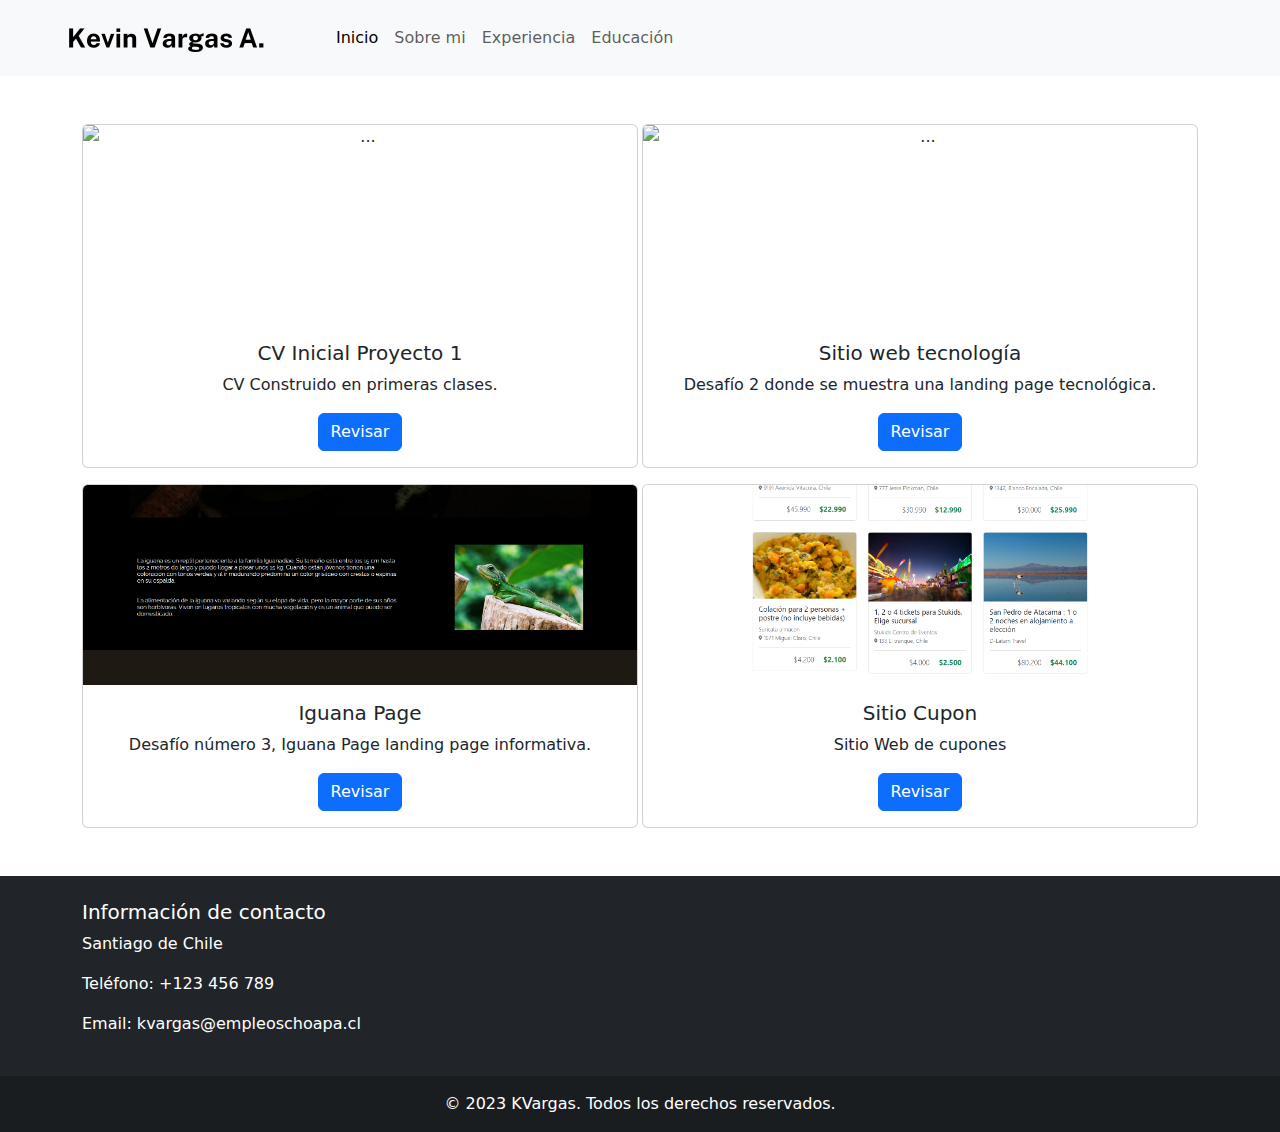
==== portafolio.html @ 0f34d33e "Actualización contenido" ====
<!DOCTYPE html>
<html lang="en">
<head>
    <meta charset="UTF-8">
    <meta name="viewport" content="width=device-width, initial-scale=1.0">
    <title>Document</title>


    <link rel="stylesheet" href="assets/css/style.css">
    <link href="https://cdn.jsdelivr.net/npm/bootstrap@5.3.3/dist/css/bootstrap.min.css" rel="stylesheet">
   

</head>
<body>
    


    <nav class="navbar navbar-expand-lg bg-body-tertiary">
        <div class="container-fluid">
            <a class="navbar-brand" href="#">
                <img src="assets/imgs/logo.png" alt="Logo" class="logo-tamaño">
            </a>
            <button class="navbar-toggler" type="button" data-bs-toggle="collapse" data-bs-target="#navbarNav">
                <span class="navbar-toggler-icon"></span>
            </button>
            <div class="collapse navbar-collapse" id="navbarNav">
                <ul class="navbar-nav">
                    <li class="nav-item">
                        <a class="nav-link active" href="index.html">Inicio</a>
                    </li>
                    <li class="nav-item">
                        <a class="nav-link" href="#sobremi">Sobre mi</a>
                    </li>
                    <li class="nav-item">
                        <a class="nav-link" href="#experiencia">Experiencia</a>
                    </li>
                    <li class="nav-item">
                        <a class="nav-link" href="#educacion">Educación</a>
                    </li>
                </ul>
            </div>
        </div>
    </nav>

    <div class="container text-center mt-5">
        <div class="row gx-1 justify-content-center">
            <div class="col-md-6">
                <div class="card custom-card">
                    <img src="assets/imgs/Proyecto1.png" class="card-img-top" alt="...">
                    <div class="card-body">
                        <h5 class="card-title">CV Inicial Proyecto 1</h5>
                        <p class="card-text">CV Construido en primeras clases.</p>
                        <a href="proyectos/Desafio_1_Kevin_Vargas/index.html" class="btn btn-primary">Revisar</a>
                    </div>
                </div>
            </div>
            <div class="col-md-6">
                <div class="card custom-card">
                    <img src="assets/imgs/Proyecto2.png" class="card-img-top" alt="...">
                    <div class="card-body">
                        <h5 class="card-title">Sitio web tecnología</h5>
                        <p class="card-text">Desafío 2 donde se muestra una landing page tecnológica.</p>
                        <a href="proyectos/Desafio_2_Kevin_Vargas/index.html" class="btn btn-primary">Revisar</a>
                    </div>
                </div>
            </div>
        </div>
        <div class="row gx-1 justify-content-center mt-3">
            <div class="col-md-6">
                <div class="card custom-card">
                    <img src="assets/imgs/proyecto3.png" class="card-img-top" alt="...">
                    <div class="card-body">
                        <h5 class="card-title">Iguana Page</h5>
                        <p class="card-text">Desafío número 3, Iguana Page landing page informativa.</p>
                        <a href="proyectos/Desafio_3_Kevin_Vargas/index.html" class="btn btn-primary">Revisar</a>
                    </div>
                </div>
            </div>
            <div class="col-md-6">
                <div class="card custom-card">
                    <img src="assets/imgs/proyecto4.png" class="card-img-top" alt="...">
                    <div class="card-body">
                        <h5 class="card-title">Sitio Cupon</h5>
                        <p class="card-text">Sitio Web de cupones</p>
                        <a href="proyectos/Desafio_4_BT/index.html" class="btn btn-primary">Revisar</a>
                    </div>
                </div>
            </div>
        </div>
    </div>
    


    <footer class="bg-dark text-white mt-5">
        <div class="container py-4">
            <div class="row">
                <div class="col-md-6">
                    <h5>Información de contacto</h5>
                    <p>Santiago de Chile</p>
                    <p>Teléfono: +123 456 789</p>
                    <p>Email: kvargas@empleoschoapa.cl</p>
                </div>
          
               
            
            </div>
        </div>
        <div class="text-center py-3" style="background-color: rgba(0, 0, 0, 0.2);">
            &copy; 2023 KVargas. Todos los derechos reservados.
        </div>
    </footer>





    <script src="https://cdn.jsdelivr.net/npm/bootstrap@5.3.3/dist/js/bootstrap.bundle.min.js"></script>

</body>
</html>
---- assets/css/style.css ----
.fotoperfil {
    width: 150px;
    height: 150px;
    border-radius: 50%;
    object-fit: cover;
    object-position: center; 
    border: 2px solid black;
}

.sobremi {

    margin: 0 auto; 
    padding: 20px;
    font-family: Arial, sans-serif; 
    line-height: 1.6; 
    text-align: justify; 
}

.sobremititle {
    text-align: center;
    font-size: 2em; 
    margin-bottom: 20px; 
}

.sobremi p {
    font-size: 1.1em; 
    color: #333; 
    text-indent: 20px; 
}
.exptitulo { 
    text-align: center;
    padding-bottom: 5%;
    padding-top: 3%;
}

.edptitulo{

    text-align: center;
    padding-bottom: 5%;
    padding-top: 3%;

}

.custom-card img {
    width: 100%;      
    height: 200px;     
    object-fit: cover; }
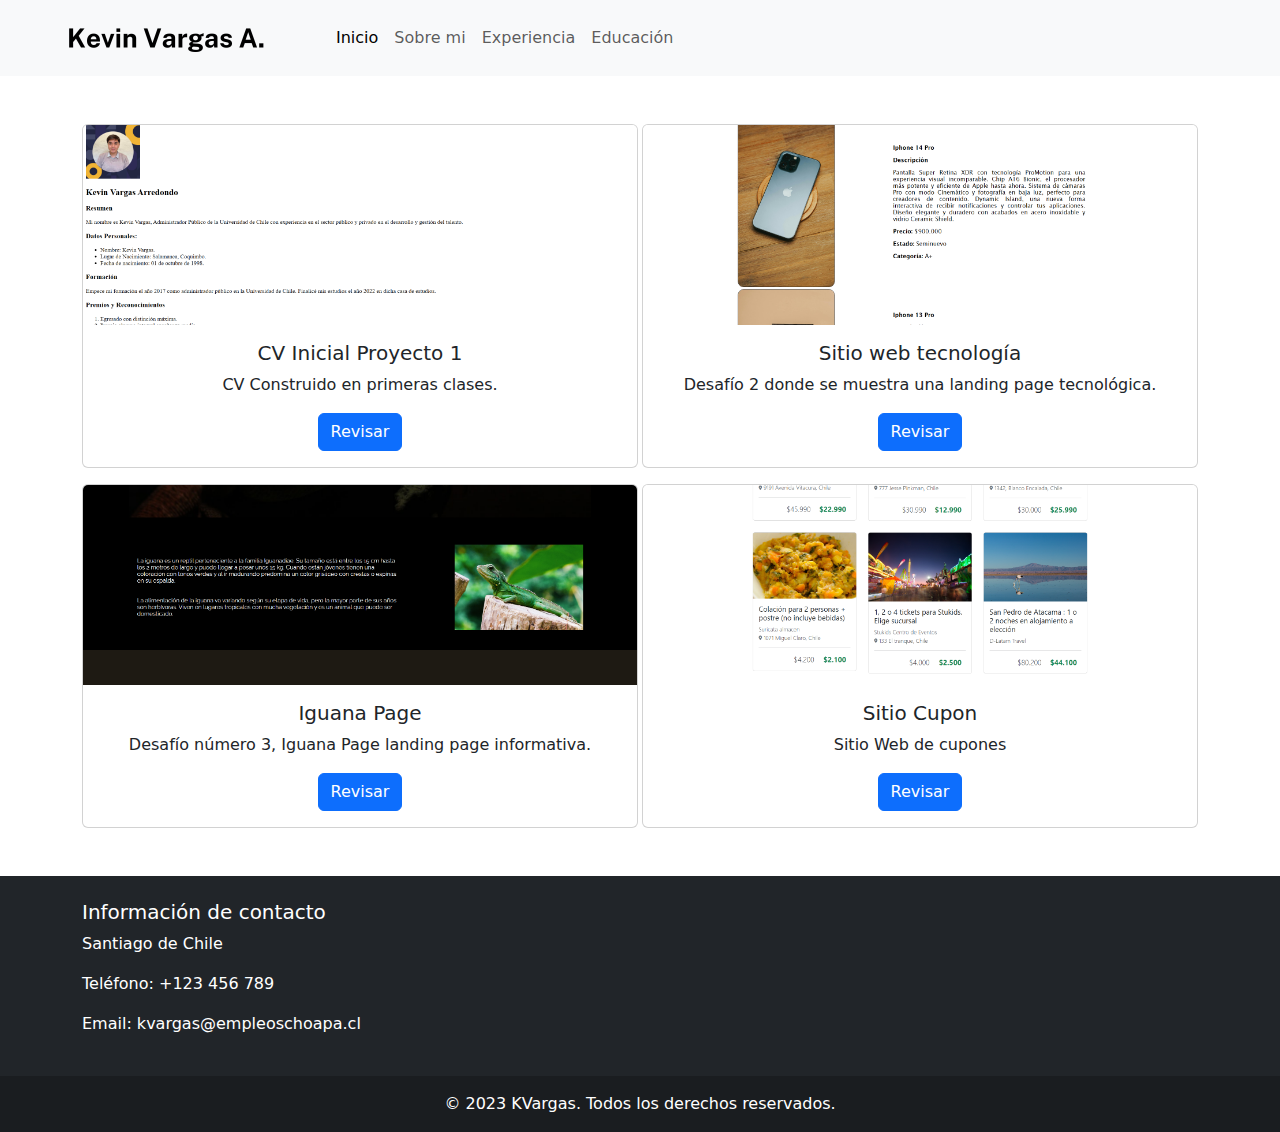
==== commit 52d165b5: "Se actualiza código" ====
--- a/portafolio.html
+++ b/portafolio.html
@@ -46,7 +46,7 @@
         <div class="row gx-1 justify-content-center">
             <div class="col-md-6">
                 <div class="card custom-card">
-                    <img src="assets/imgs/Proyecto1.png" class="card-img-top" alt="...">
+                    <img src="assets/imgs/proyecto1.png" class="card-img-top" alt="...">
                     <div class="card-body">
                         <h5 class="card-title">CV Inicial Proyecto 1</h5>
                         <p class="card-text">CV Construido en primeras clases.</p>
@@ -56,7 +56,7 @@
             </div>
             <div class="col-md-6">
                 <div class="card custom-card">
-                    <img src="assets/imgs/Proyecto2.png" class="card-img-top" alt="...">
+                    <img src="assets/imgs/proyecto2.png" class="card-img-top" alt="...">
                     <div class="card-body">
                         <h5 class="card-title">Sitio web tecnología</h5>
                         <p class="card-text">Desafío 2 donde se muestra una landing page tecnológica.</p>
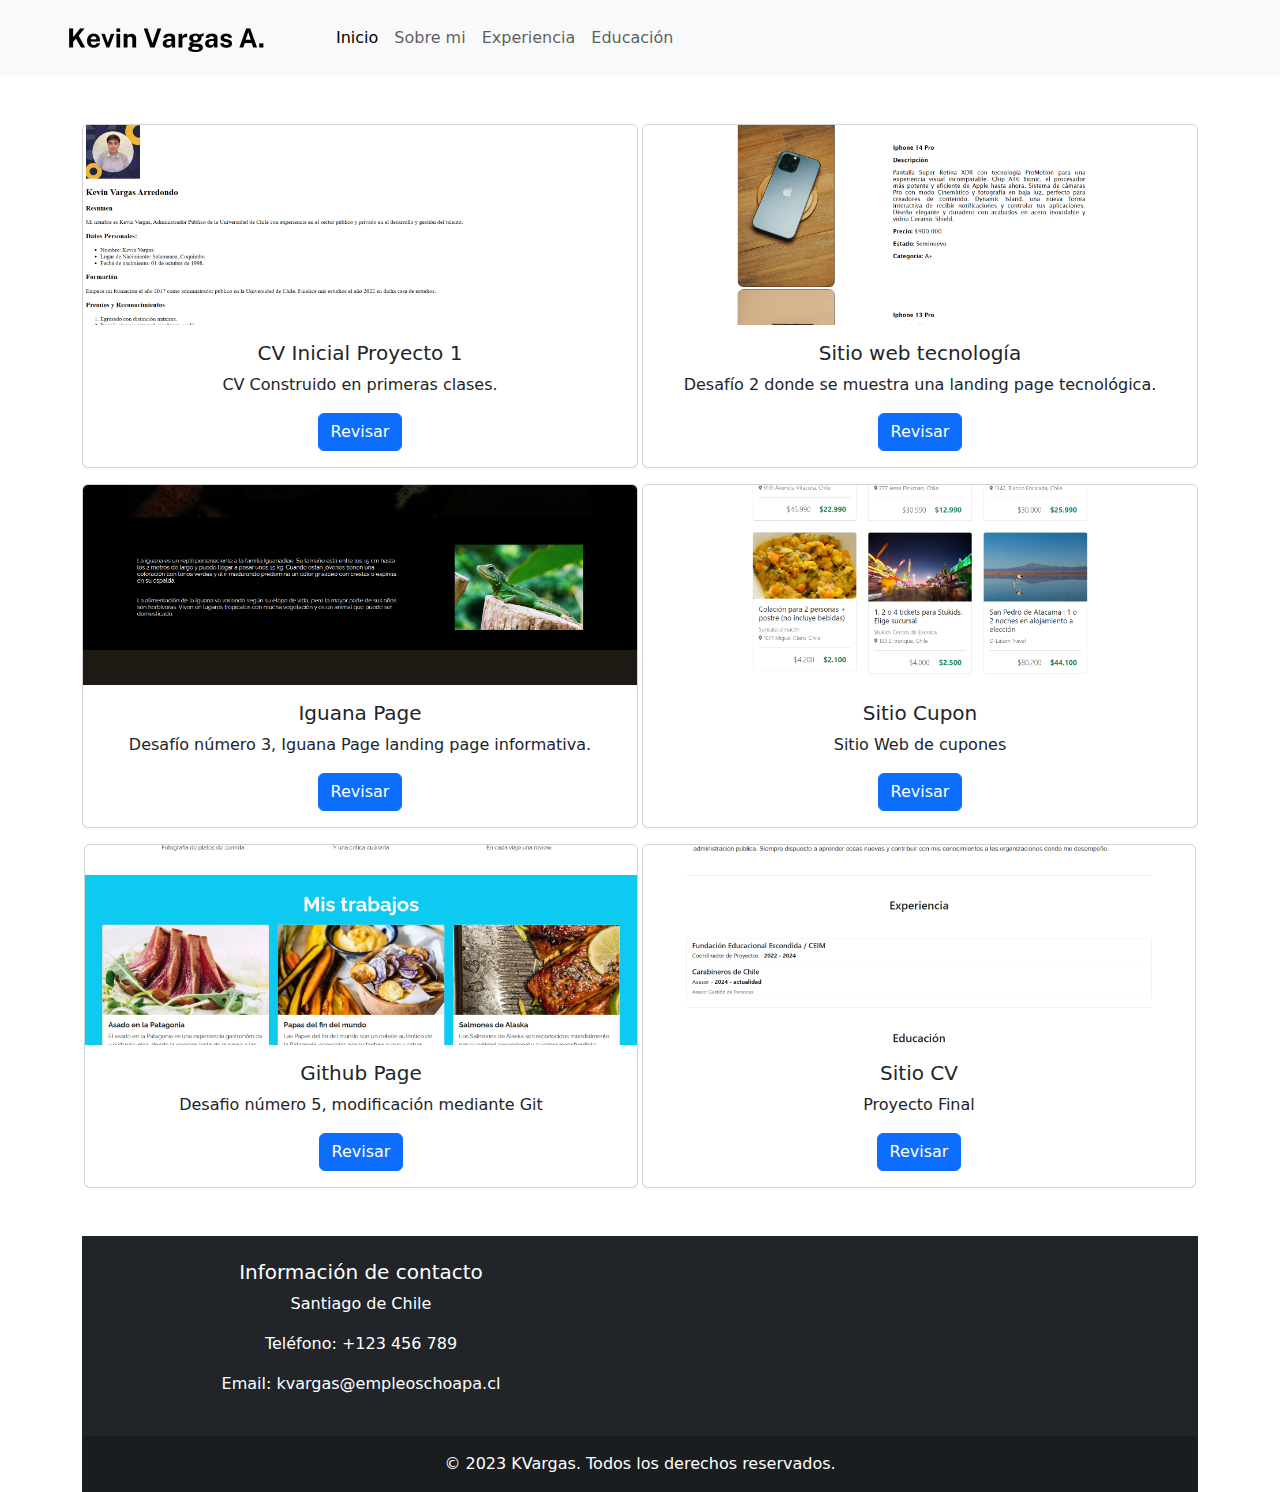
==== commit 78d319bc: "Actualización de contenido" ====
--- a/portafolio.html
+++ b/portafolio.html
@@ -86,6 +86,32 @@
                     </div>
                 </div>
             </div>
+      
+      
+            <div class="row gx-1 justify-content-center mt-3">
+                <div class="col-md-6">
+                    <div class="card custom-card">
+                        <img src="assets/imgs/proyecto5.png" class="card-img-top" alt="...">
+                        <div class="card-body">
+                            <h5 class="card-title">Github Page</h5>
+                            <p class="card-text">Desafio número 5, modificación mediante Git</p>
+                            <a href="proyectos/Desafiolat_5/desafiolat-5/index.html" class="btn btn-primary">Revisar</a>
+                        </div>
+                    </div>
+                </div>
+                <div class="col-md-6">
+                    <div class="card custom-card">
+                        <img src="assets/imgs/proyecto6.png" class="card-img-top" alt="...">
+                        <div class="card-body">
+                            <h5 class="card-title">Sitio CV</h5>
+                            <p class="card-text">Proyecto Final</p>
+                            <a href="index.html" class="btn btn-primary">Revisar</a>
+                        </div>
+                    </div>
+                </div>
+      
+      
+      
         </div>
     </div>
     
